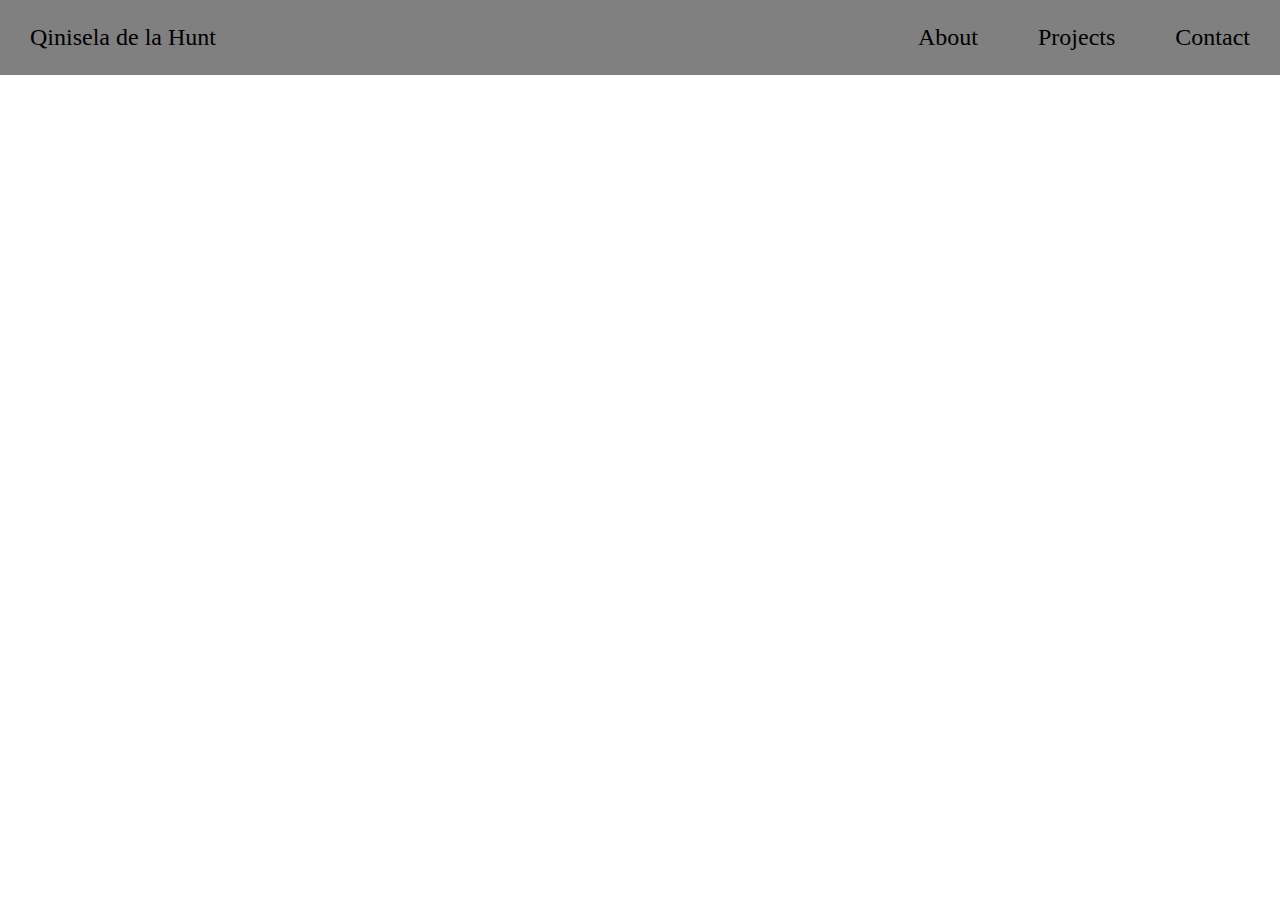
==== index.html @ 73e360a5 "Add header to index.html" ====
<!DOCTYPE html>
<html>
  <head>
    <title>Qinisela de la Hunt's Portfolio</title>
    <link rel="stylesheet" href="./css/style.css">
  </head>
  <body>
    <header>
      <p>Qinisela de la Hunt</p>
      <nav id="header-nav">
        <ul>
          <li>About</li>
          <li>Projects</li>
          <li>Contact</li>
        </ul>
      </nav>
    </header>
  </body>
</html>
---- css/style.css ----
/* html */
html, body {
  padding: 0px;
  margin: 0px;
}

/* header */
header {
  display: flex;
  justify-content: space-between;
  background-color: grey;
  padding-left: 30px;
  font-size: 1.5rem;
}

header ul {
  display: flex;
  list-style-type: none;
  justify-content: flex-end;
}

header li {
  margin: 0px 30px;
}
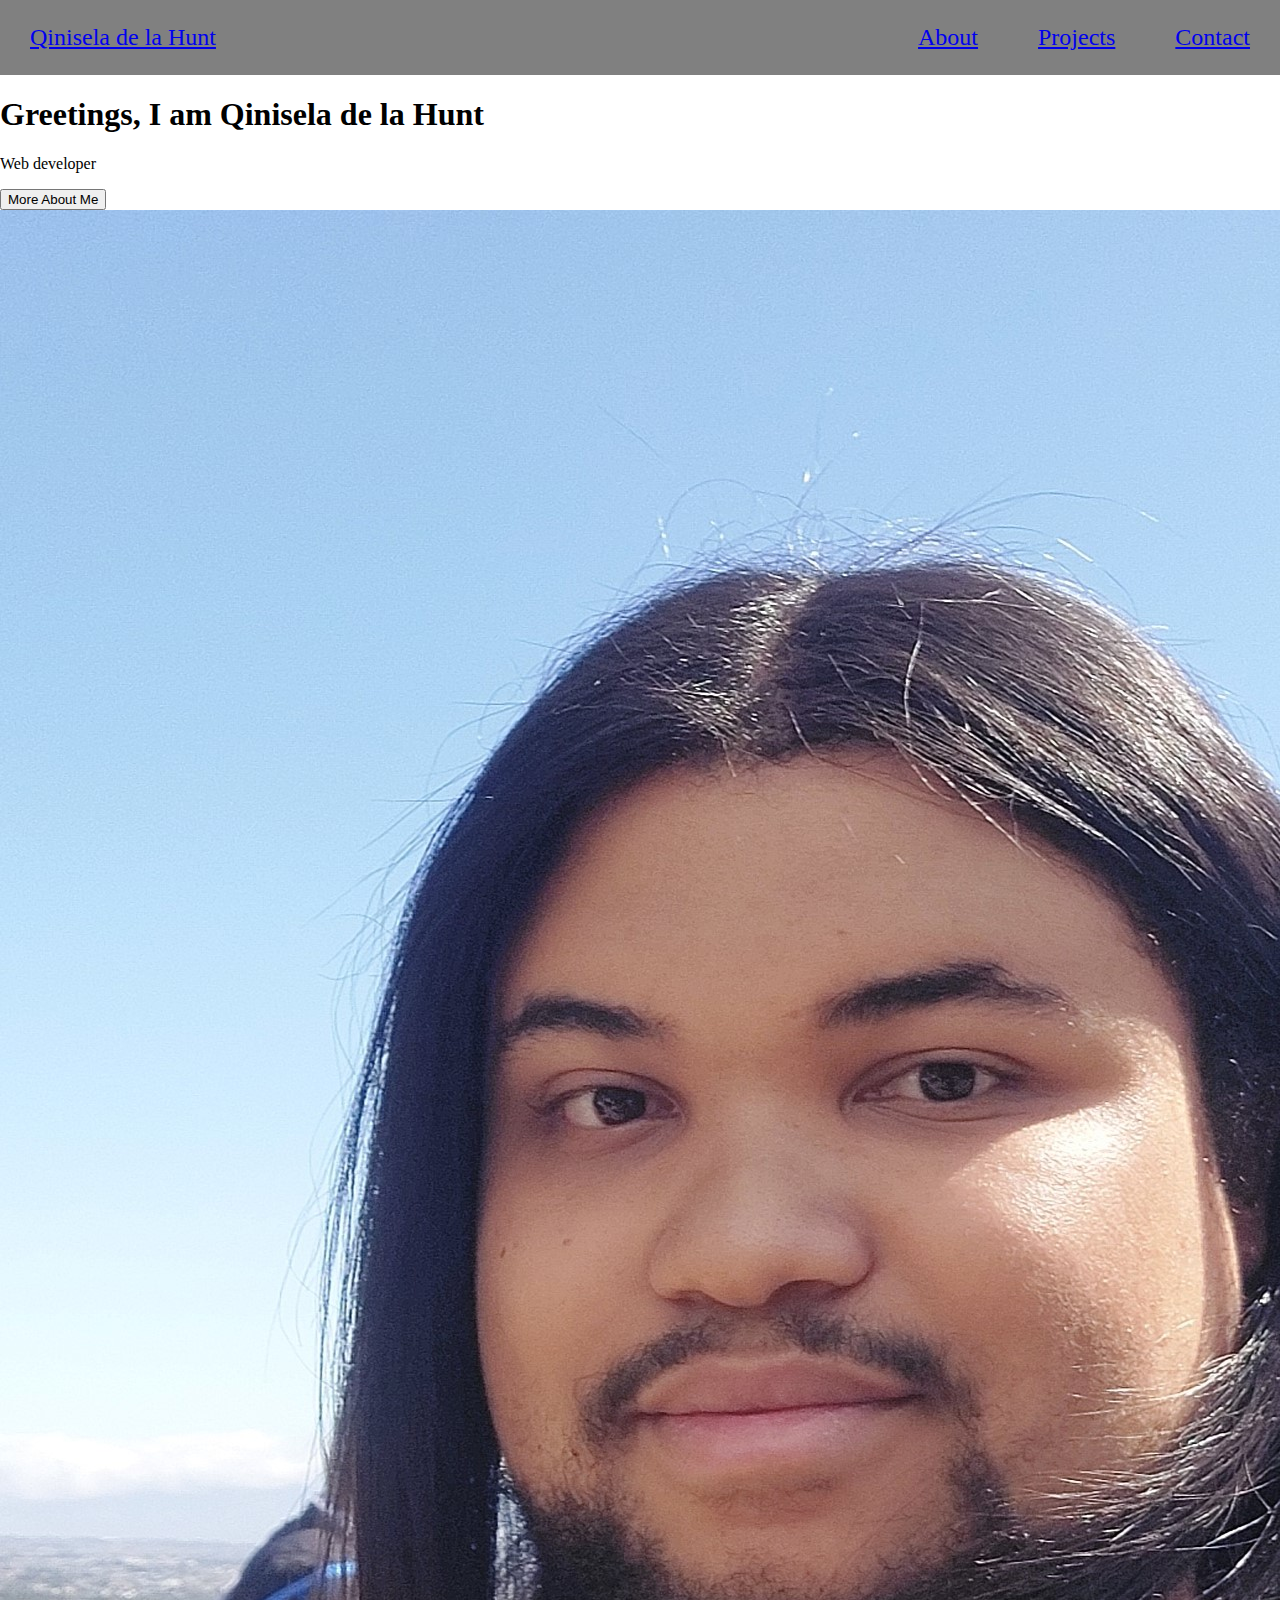
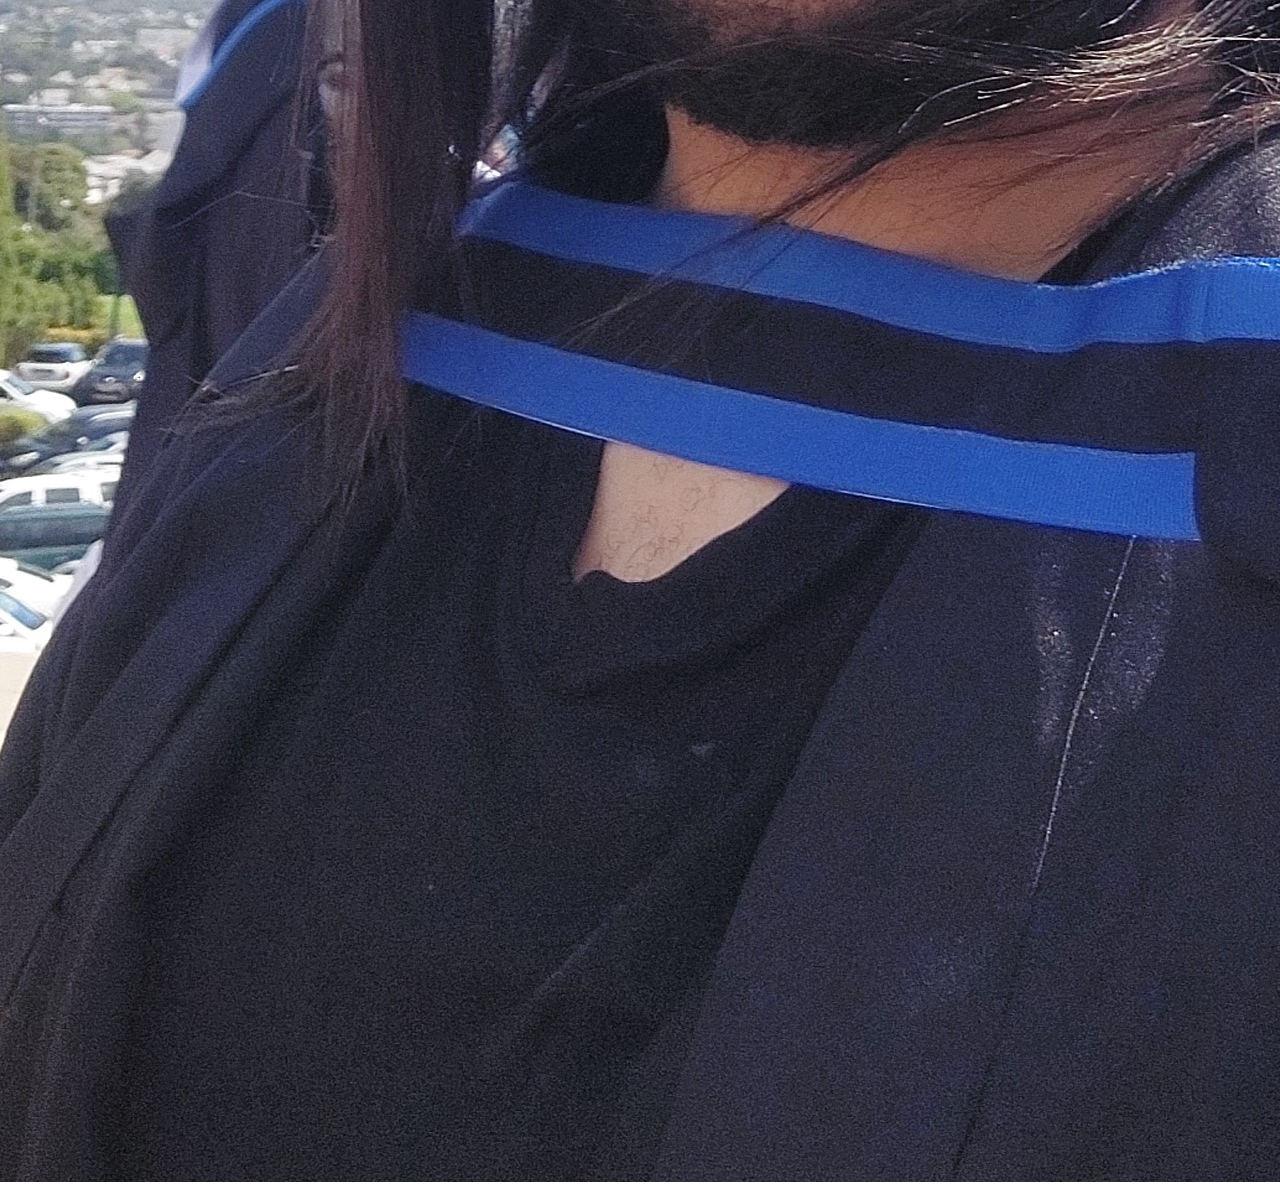
==== commit 8fdd61e5: "Add about, projects and contact files" ====
--- a/index.html
+++ b/index.html
@@ -3,17 +3,28 @@
   <head>
     <title>Qinisela de la Hunt's Portfolio</title>
     <link rel="stylesheet" href="./css/style.css">
+    <link rel="preconnect" href="https://fonts.googleapis.com">
+  <link rel="preconnect" href="https://fonts.gstatic.com" crossorigin>
+  <link href="https://fonts.googleapis.com/css2?family=Oswald:wght@200..700&display=swap" rel="stylesheet">
   </head>
   <body>
     <header>
-      <p>Qinisela de la Hunt</p>
+      <a href="./index.html"><p>Qinisela de la Hunt</p></a>
       <nav id="header-nav">
         <ul>
-          <li>About</li>
-          <li>Projects</li>
-          <li>Contact</li>
+          <a href="./html/about.html"><li>About</li></a>
+          <a href="./html/projects.html"><li>Projects</li></a>
+          <a href="./html/contact.html"><li>Contact</li></a>
         </ul>
       </nav>
     </header>
+    <main>
+      <div id="main-text">
+        <h1>Greetings, I am <span>Qinisela de la Hunt</span></h1>
+        <p>Web developer</p>
+        <a href="html/about.html"><button id="main-text-btn">More About Me</button></a>
+      </div>
+      <img id="profile-img" src="./img/QD_profile_img.jpg">
+    </main>
   </body>
 </html>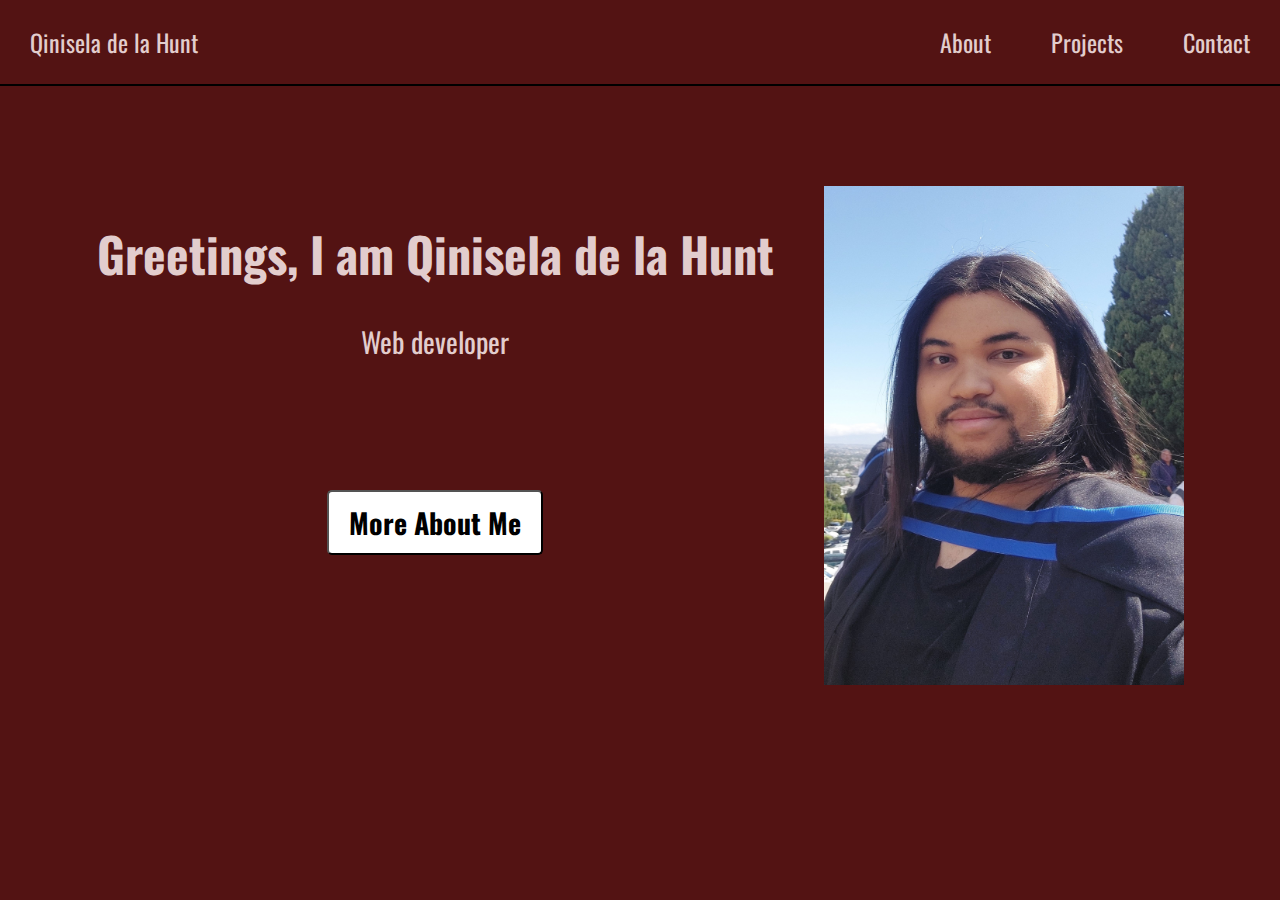
==== commit ed34cbaf: "Some edits" ====
--- a/index.html
+++ b/index.html
@@ -1,20 +1,22 @@
 <!DOCTYPE html>
 <html>
   <head>
+    <meta charset="UTF-8">
+    <meta name="viewport" content="width=device-width, initial-scale=1.0">
     <title>Qinisela de la Hunt's Portfolio</title>
     <link rel="stylesheet" href="./css/style.css">
     <link rel="preconnect" href="https://fonts.googleapis.com">
-  <link rel="preconnect" href="https://fonts.gstatic.com" crossorigin>
-  <link href="https://fonts.googleapis.com/css2?family=Oswald:wght@200..700&display=swap" rel="stylesheet">
+    <link rel="preconnect" href="https://fonts.gstatic.com" crossorigin>
+    <link href="https://fonts.googleapis.com/css2?family=Oswald:wght@200..700&display=swap" rel="stylesheet">
   </head>
   <body>
     <header>
       <a href="./index.html"><p>Qinisela de la Hunt</p></a>
       <nav id="header-nav">
         <ul>
-          <a href="./html/about.html"><li>About</li></a>
-          <a href="./html/projects.html"><li>Projects</li></a>
-          <a href="./html/contact.html"><li>Contact</li></a>
+          <li><a href="./html/about.html">About</a></li>
+          <li><a href="./html/projects.html">Projects</a></li>
+          <li><a href="./html/contact.html">Contact</a></li>
         </ul>
       </nav>
     </header>
@@ -24,7 +26,8 @@
         <p>Web developer</p>
         <a href="html/about.html"><button id="main-text-btn">More About Me</button></a>
       </div>
-      <img id="profile-img" src="./img/QD_profile_img.jpg">
+      <img id="profile-img" src="./img/QD_profile_img.jpg"
+       alt="Profile image of Qinisela de la Hunt" loading="lazy">
     </main>
   </body>
 </html>--- a/css/style.css
+++ b/css/style.css
@@ -2,15 +2,34 @@
 html, body {
   padding: 0px;
   margin: 0px;
+  font-family: 'Oswald', sans-serif;
+  color:  #e2cdcd;
+  background-color: #531313;
+}
+
+/* a */
+a {
+  text-decoration: none;
+  color: #e2cdcd;
+}
+
+a:visited {
+  color: #e2cdcd;
+  text-decoration: none;
+}
+
+/* buttons */
+button {
+  font-family: 'Oswald', sans-serif;
 }
 
 /* header */
 header {
   display: flex;
   justify-content: space-between;
-  background-color: grey;
   padding-left: 30px;
   font-size: 1.5rem;
+  border-bottom: 2px solid black;
 }
 
 header ul {
@@ -21,4 +40,86 @@
 
 header li {
   margin: 0px 30px;
+}
+
+header li:hover {
+  color: white;
+}
+
+header p {
+  white-space: nowrap;
+}
+
+header p:hover {
+  color: white;
+}
+
+/* main */
+main {
+  display: flex;
+  justify-content: center;
+  padding: 0px 50px;
+  margin-top: 100px;
+}
+
+#main-text {
+  text-align: center;
+  margin-right: 50px;
+}
+
+#main-text h1 {
+  font-size: 3rem;
+}
+
+#main-text p {
+  font-size: 28px;
+}
+
+#main-text span {
+  white-space: nowrap;
+}
+
+#main-text-btn {
+  margin-top: 100px;
+  padding: 10px 20px;
+  font-size: 28px;
+  border-radius: 5px;
+  font-weight: bold;
+  background-color: white;
+}
+
+#main-text-btn:hover {
+  background-color: black;
+  color: #e2cdcd;
+}
+
+#profile-img {
+  width: 360px;
+}
+
+@media (max-width: 768px) {
+  html, body {
+    padding-bottom: 30px;
+  }
+
+  main {
+    display: flex;
+    flex-direction: column;
+    align-items: center;
+    flex-direction: column-reverse;
+  }
+
+  #main-text {
+    margin-right: 0px;
+  }
+
+  #profile-img {
+    width: 280px;
+  }
+}
+
+@media (max-width: 480px) {
+  #profile-img {
+    width: 100px;
+  }
 }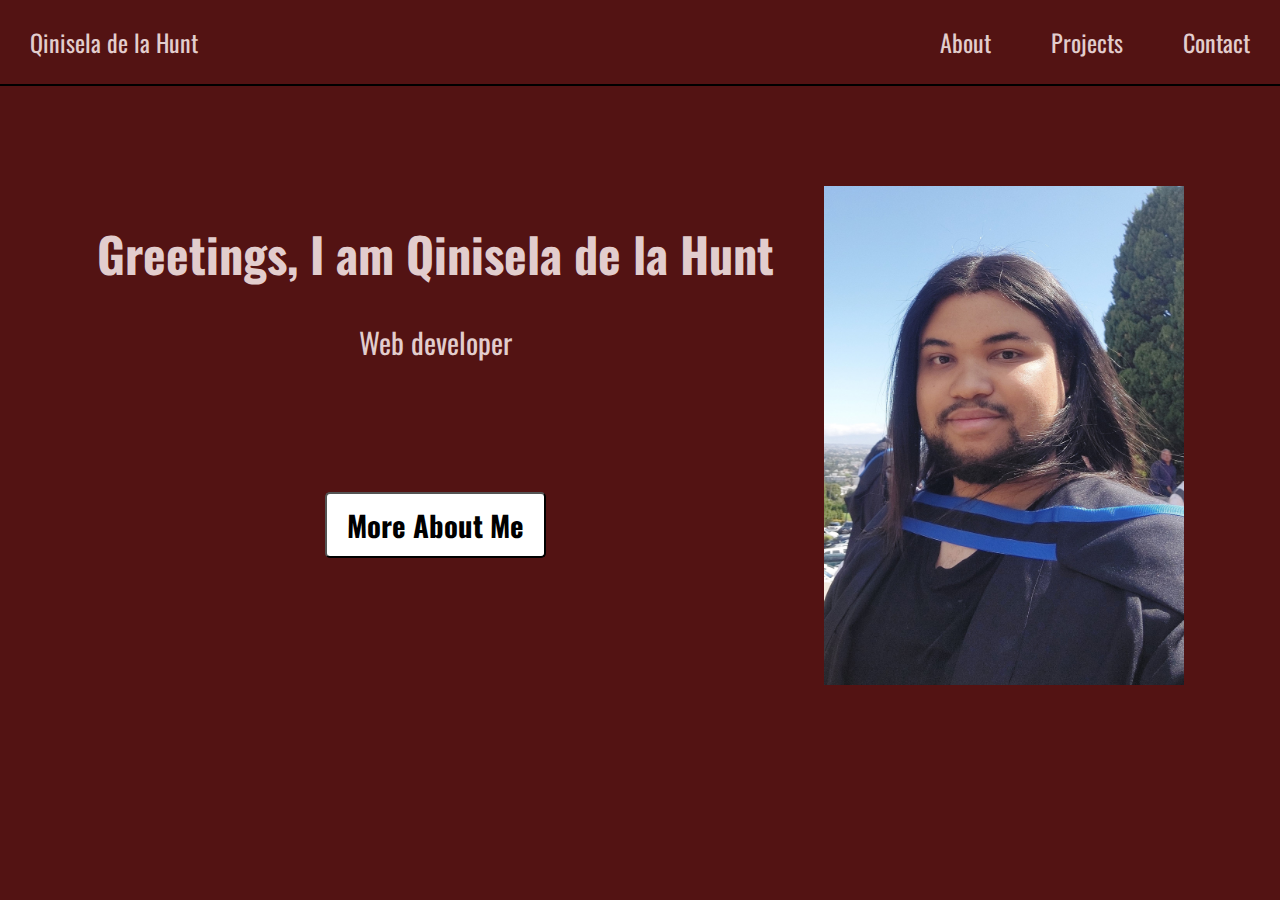
==== commit 330d6510: "Alter home page for when screen width is smaller than 480px" ====
--- a/index.html
+++ b/index.html
@@ -8,12 +8,14 @@
     <link rel="preconnect" href="https://fonts.googleapis.com">
     <link rel="preconnect" href="https://fonts.gstatic.com" crossorigin>
     <link href="https://fonts.googleapis.com/css2?family=Oswald:wght@200..700&display=swap" rel="stylesheet">
+    <link rel="stylesheet" href="https://cdnjs.cloudflare.com/ajax/libs/font-awesome/5.15.4/css/all.min.css">
   </head>
   <body>
     <header>
       <a href="./index.html"><p>Qinisela de la Hunt</p></a>
       <nav id="header-nav">
-        <ul>
+        <i class="fas fa-bars fa-lg" id="menu-icon"></i>
+        <ul id="nav-list">
           <li><a href="./html/about.html">About</a></li>
           <li><a href="./html/projects.html">Projects</a></li>
           <li><a href="./html/contact.html">Contact</a></li>
@@ -29,5 +31,6 @@
       <img id="profile-img" src="./img/QD_profile_img.jpg"
        alt="Profile image of Qinisela de la Hunt" loading="lazy">
     </main>
+    <script src="./js/script.js"></script>
   </body>
 </html>--- a/css/style.css
+++ b/css/style.css
@@ -18,6 +18,10 @@
   text-decoration: none;
 }
 
+a:hover {
+  color: white;
+}
+
 /* buttons */
 button {
   font-family: 'Oswald', sans-serif;
@@ -27,31 +31,35 @@
 header {
   display: flex;
   justify-content: space-between;
-  padding-left: 30px;
+  position: sticky;
+  z-index: 10;
+  padding: 0px 30px;
   font-size: 1.5rem;
   border-bottom: 2px solid black;
 }
 
-header ul {
+#nav-list {
   display: flex;
   list-style-type: none;
   justify-content: flex-end;
+  align-items: center;
 }
 
 header li {
   margin: 0px 30px;
 }
 
-header li:hover {
-  color: white;
+header li:last-child {
+  margin-right: 0px;
 }
 
 header p {
   white-space: nowrap;
 }
 
-header p:hover {
-  color: white;
+#menu-icon {
+  display: none;
+  cursor: pointer;
 }
 
 /* main */
@@ -72,7 +80,7 @@
 }
 
 #main-text p {
-  font-size: 28px;
+  font-size: 1.8rem;
 }
 
 #main-text span {
@@ -82,10 +90,11 @@
 #main-text-btn {
   margin-top: 100px;
   padding: 10px 20px;
-  font-size: 28px;
+  font-size: 1.8rem;
   border-radius: 5px;
   font-weight: bold;
   background-color: white;
+  cursor: pointer;
 }
 
 #main-text-btn:hover {
@@ -100,6 +109,7 @@
 @media (max-width: 768px) {
   html, body {
     padding-bottom: 30px;
+    font-size: 14px;
   }
 
   main {
@@ -107,6 +117,14 @@
     flex-direction: column;
     align-items: center;
     flex-direction: column-reverse;
+  }
+
+  header {
+    align-items: center;
+  }
+
+  header li {
+    margin: 0px 10px;
   }
 
   #main-text {
@@ -119,7 +137,52 @@
 }
 
 @media (max-width: 480px) {
+  html, body {
+    font-size: 12px;
+  }
+
+  #nav-list {
+    display: none;
+    flex-direction: column;
+    padding: 0px;
+    position: fixed;
+    top: 35px;
+    right: 15px;
+    background-color: #531313;
+    border: 2px solid black;
+  }
+
+  #nav-list.show {
+    display: flex;
+    justify-content: center;
+    align-items: center;
+  }
+
+  header li:last-child {
+    margin-right: 10px;
+  }
+
+  #menu-icon {
+    display: inline-block;
+  }
+  
+  header li {
+    margin: 5px 10px;
+  }
+
+  main {
+    margin-top: 70px;
+  }
+  
   #profile-img {
-    width: 100px;
+    width: 200px;
+  }
+
+  #main-text h1 {
+    font-size: 2.5rem;
+  }
+
+  #main-text-btn {
+    margin-top: 70px;
   }
 }